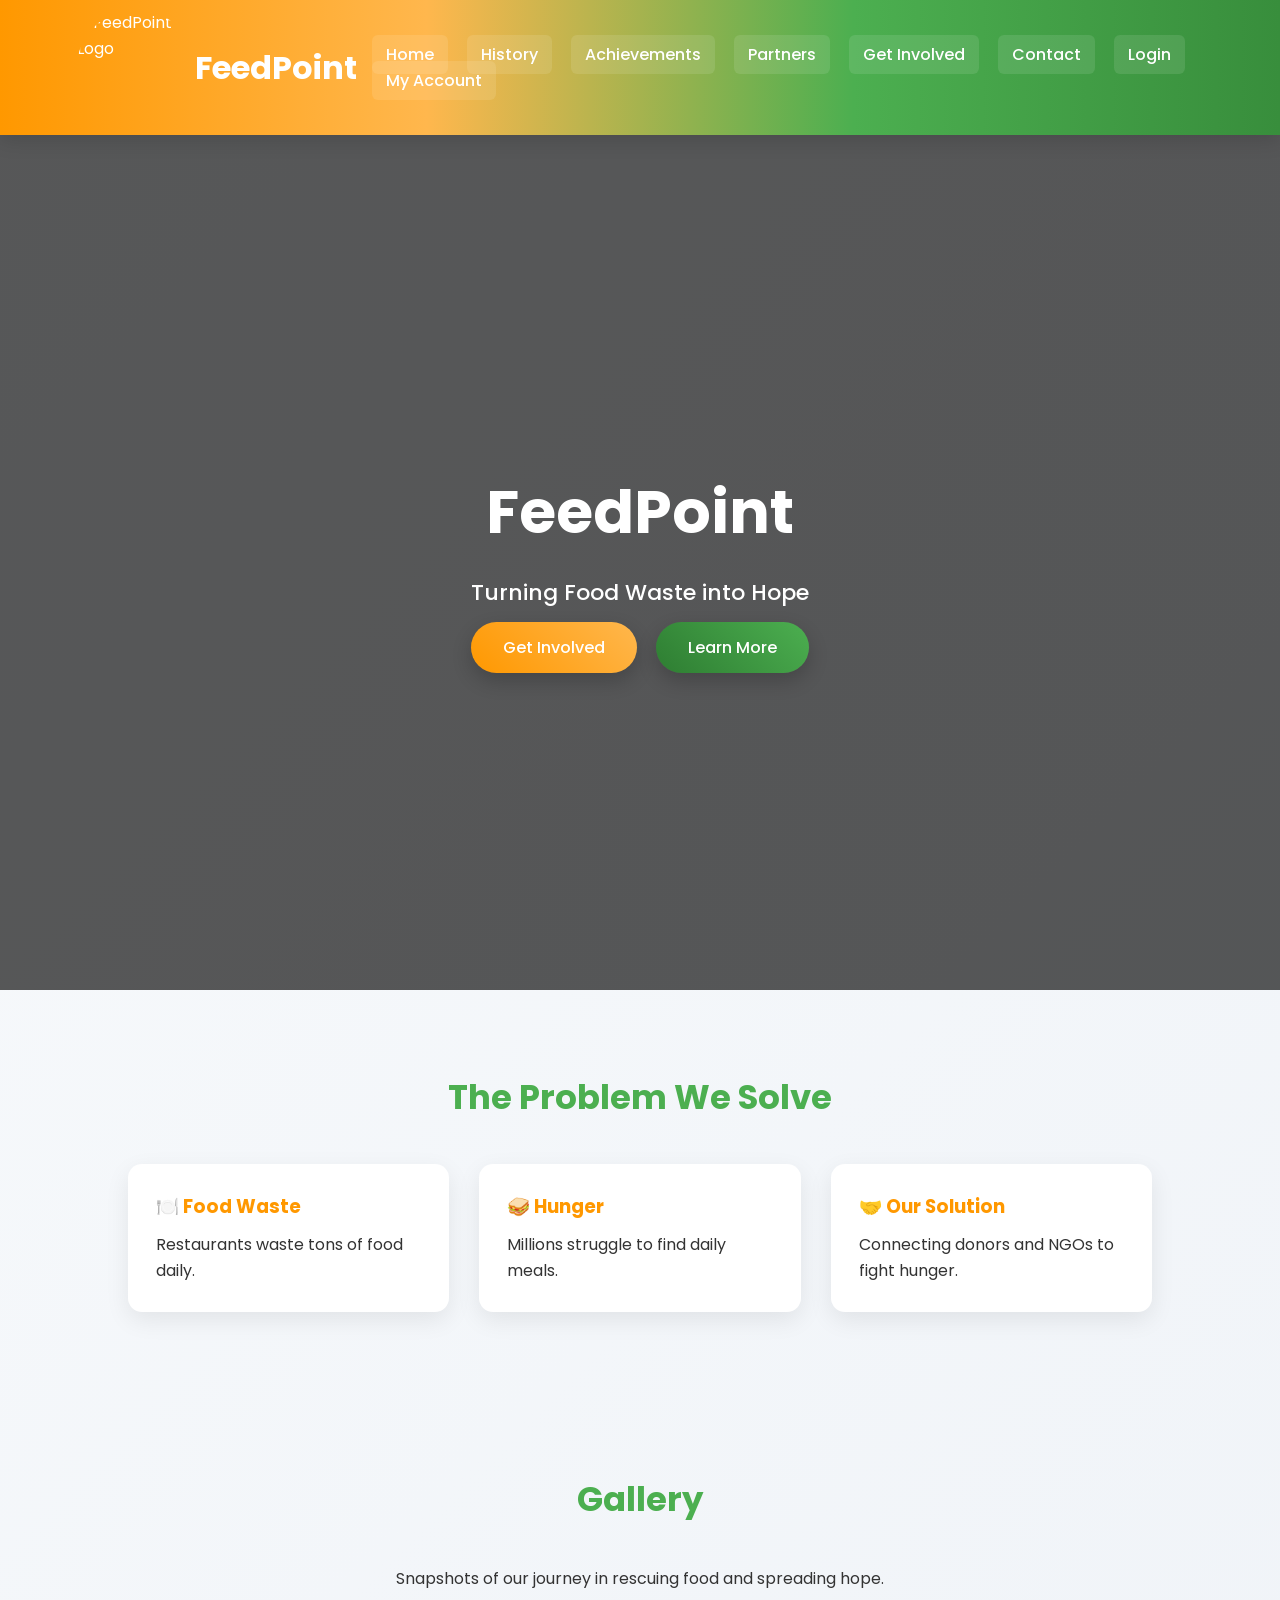
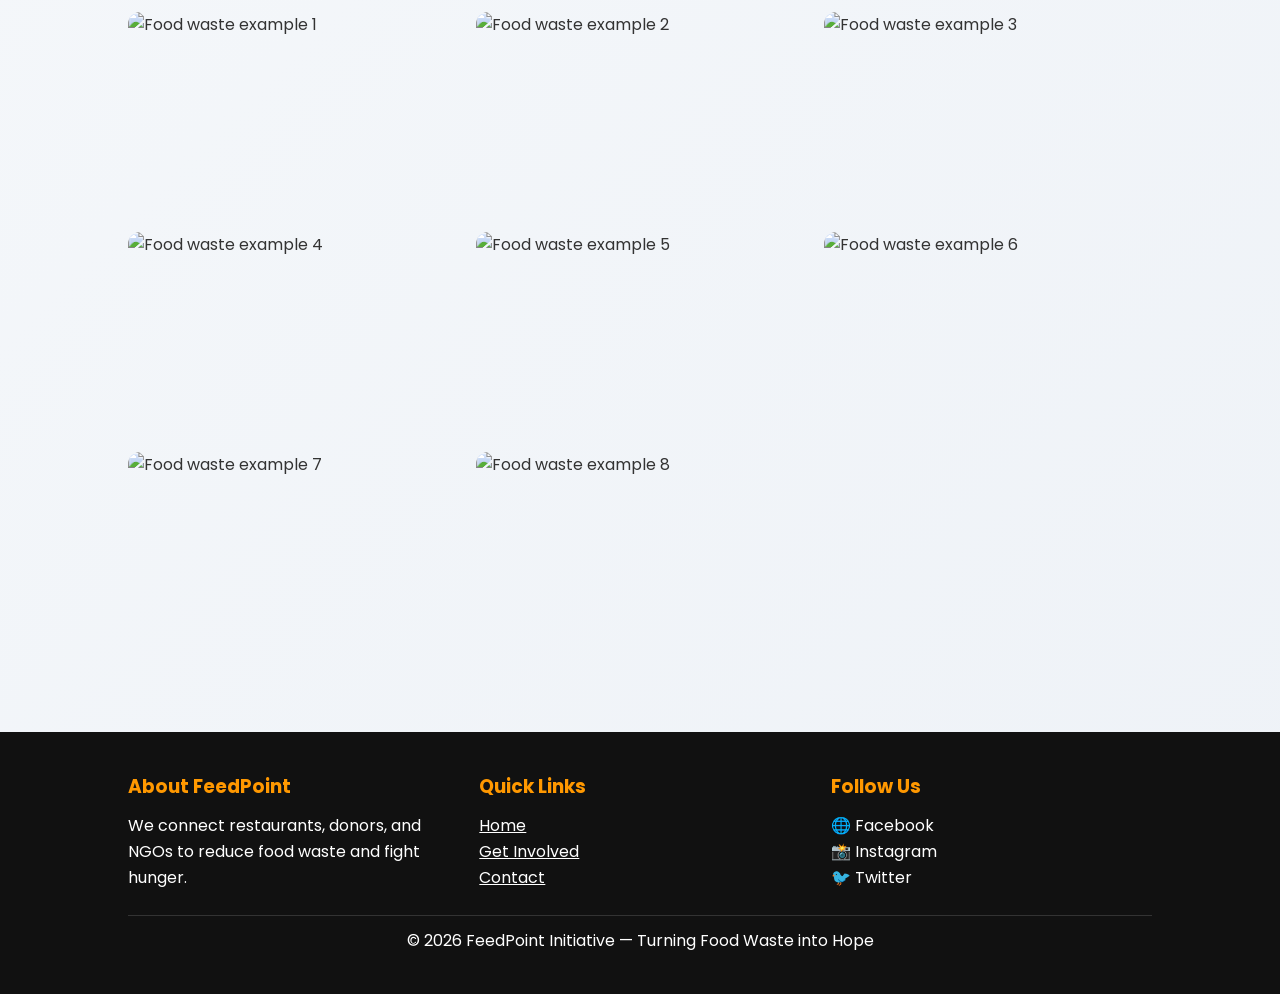
==== index.html @ d1efacf8 "Add files via upload" ====
<!DOCTYPE html>
<html lang="en">
<head>
  <meta charset="UTF-8">
  <meta name="viewport" content="width=device-width, initial-scale=1.0">
  <title>FeedPoint - Turning Food Waste into Hope</title>
  <link rel="stylesheet" href="style.css">
</head>
<body>

<header>
  <div class="logo">
    <img src="./Feedpoint da logo.png" alt="FeedPoint Logo">
  </div>
  <h1>FeedPoint</h1>
  <nav>
    <a href="index.html">Home</a>
    <a href="history.html">History</a>
    <a href="achievements.html">Achievements</a>
    <a href="partners.html">Partners</a>
    <a href="getinvolved.html">Get Involved</a>
    <a href="contact.html">Contact</a>
    <a href="login.html">Login</a>
    <a href="account.html">My Account</a>
  </nav>
</header>

<!-- HERO -->
<section class="hero" style="background:linear-gradient(rgba(0,0,0,.65),rgba(0,0,0,.65)),url('https://images.unsplash.com/photo-1555396273-367ea4eb4db5');background-size:cover;background-position:center;">
  <div>
    <h1>FeedPoint</h1>
    <p style="font-size:22px;font-weight:500;">Turning Food Waste into Hope</p>
    <a class="btn" href="getinvolved.html">Get Involved</a>
    <a class="btn" href="history.html" style="margin-left:15px;background:linear-gradient(45deg,#2e7d32,#4caf50);">Learn More</a>
  </div>
</section>

<!-- PROBLEM SECTION -->
<section class="section">
  <h2 class="section-title">The Problem We Solve</h2>
  <div class="cards">
    <div class="card">
      <h3>🍽️ Food Waste</h3>
      <p>Restaurants waste tons of food daily.</p>
    </div>
    <div class="card">
      <h3>🥪 Hunger</h3>
      <p>Millions struggle to find daily meals.</p>
    </div>
    <div class="card">
      <h3>🤝 Our Solution</h3>
      <p>Connecting donors and NGOs to fight hunger.</p>
    </div>
  </div>
</section>

<!-- GALLERY -->
<section class="section">
  <h2 class="section-title">Gallery</h2>
  <p style="text-align:center;margin-bottom:20px;">Snapshots of our journey in rescuing food and spreading hope.</p>
  <div class="gallery">
    <img src="./1.png" alt="Food waste example 1">
    <img src="./2.png" alt="Food waste example 2">
    <img src="./3.png" alt="Food waste example 3">
    <img src="./4.png" alt="Food waste example 4">
    <img src="./5.png" alt="Food waste example 5">
    <img src="./6.png" alt="Food waste example 6">
    <img src="./7.png" alt="Food waste example 7">
    <img src="./8.png" alt="Food waste example 8">
  </div>
</section>

<!-- FOOTER -->
<footer>
  <div class="footer-grid">
    <div>
      <h3>About FeedPoint</h3>
      <p>We connect restaurants, donors, and NGOs to reduce food waste and fight hunger.</p>
    </div>
    <div>
      <h3>Quick Links</h3>
      <p><a href="index.html" style="color:white;">Home</a></p>
      <p><a href="getinvolved.html" style="color:white;">Get Involved</a></p>
      <p><a href="contact.html" style="color:white;">Contact</a></p>
    </div>
    <div>
      <h3>Follow Us</h3>
      <p>🌐 Facebook</p>
      <p>📸 Instagram</p>
      <p>🐦 Twitter</p>
    </div>
  </div>
  <div class="footer-bottom">
    © 2026 FeedPoint Initiative — Turning Food Waste into Hope
  </div>
</footer>

</body>
</html>
---- style.css ----
@import url('https://fonts.googleapis.com/css2?family=Poppins:wght@300;400;500;600&display=swap');

* {
  margin: 0;
  padding: 0;
  box-sizing: border-box;
  font-family: 'Poppins', sans-serif;
}

body {
  background: linear-gradient(135deg, #f8fafc, #eef2f7);
  color: #333;
  line-height: 1.6;
  min-height: 100vh;
  display: flex;
  flex-direction: column;
}

header {
  display: flex;
  justify-content: space-between;
  align-items: center;
  padding: 10px 6%;
  background: linear-gradient(90deg, #ff9800, #ffb74d, #4caf50, #388e3c);
  color: white;
  position: sticky;
  top: 0;
  z-index: 1000;
  box-shadow: 0 4px 20px rgba(0,0,0,0.15);
}

.logo img {
  height: 115px;
  width: auto;
  display: block;
  border-radius: 50%;
}

nav a {
  margin-left: 15px;
  text-decoration: none;
  color: white;
  font-weight: 500;
  transition: .3s;
  padding: 8px 14px;          
  border-radius: 6px;         
  background: rgba(255, 255, 255, 0.1); 
}

nav a:hover {
  background: #ff9800;     
  color: #fff;               
}

.hero {
  height: 95vh;
  display: flex;
  align-items: center;
  justify-content: center;
  text-align: center;
  color: white;
}

.hero h1 {
  font-size: 60px;
  margin-bottom: 15px;
}

.hero p {
  font-size: 20px;
  margin-bottom: 25px;
}

.btn {
  padding: 14px 32px;
  border-radius: 30px;
  background: linear-gradient(45deg, #ff9800, #ffb74d);
  color: white;
  text-decoration: none;
  font-weight: 500;
  box-shadow: 0 8px 20px rgba(0,0,0,.2);
  transition: .3s;
}

.btn:hover {
  transform: translateY(-4px);
  box-shadow: 0 12px 25px rgba(0,0,0,.25);
  background: linear-gradient(45deg, #388e3c, #4caf50);
  color: #fff;
}

.section {
  flex: 1;
  padding: 80px 10%;
  display: flex;
  flex-direction: column;
  align-items: center;
  justify-content: center;
}

.section-title {
  text-align: center;
  font-size: 34px;
  margin-bottom: 40px;
  color: #4caf50;
}

.cards {
  display: grid;
  grid-template-columns: repeat(auto-fit, minmax(260px, 1fr));
  gap: 30px;
  width: 100%;
}

.card {
  background: white;
  padding: 28px;
  border-radius: 14px;
  box-shadow: 0 8px 25px rgba(0,0,0,.08);
  transition: .4s;
}

.card:hover {
  transform: translateY(-10px);
  box-shadow: 0 18px 40px rgba(0,0,0,.15);
}

.card h3 {
  margin-bottom: 10px;
  color: #ff9800;
}

.gallery {
  display: grid;
  grid-template-columns: repeat(auto-fit, minmax(250px, 1fr));
  gap: 20px;
  width: 100%;
}

.gallery img {
  width: 100%;
  height: 200px;
  object-fit: cover;
  border-radius: 12px;
  transition: .4s;
}

.gallery img:hover {
  transform: scale(1.05);
}

.timeline {
  border-left: 4px solid #ff9800;
  padding-left: 25px;
  max-width: 700px;
  margin: auto;
}

.timeline-item {
  margin-bottom: 30px;
}

.timeline-item h4 {
  color: #ff9800;
}

.stats {
  display: grid;
  grid-template-columns: repeat(auto-fit, minmax(200px, 1fr));
  gap: 30px;
  text-align: center;
  width: 100%;
}

.stat {
  background: white;
  padding: 35px;
  border-radius: 14px;
  box-shadow: 0 8px 25px rgba(0,0,0,.08);
}

.stat h2 {
  font-size: 36px;
  color: #ff9800;
}

.partner-grid {
  display: grid;
  grid-template-columns: repeat(auto-fit, minmax(250px, 1fr));
  gap: 30px;
  width: 100%;
}

.partner {
  background: white;
  border-radius: 14px;
  overflow: hidden;
  box-shadow: 0 8px 25px rgba(0,0,0,.08);
  transition: .3s;
}

.partner:hover {
  transform: translateY(-8px);
}

.partner img {
  width: 100%;
  height: 180px;
  object-fit: cover;
}

.partner div {
  padding: 18px;
}

.partner h3 {
  margin-bottom: 8px;
  color: #ff9800;
}

.contact {
  display: flex;
  justify-content: center;
  align-items: center;
  width: 100%;
}

.form {
  background: white;
  padding: 35px;
  width: 100%;
  max-width: 400px;
  border-radius: 14px;
  box-shadow: 0 12px 30px rgba(0,0,0,.12);
}

.form input,
.form textarea,
form input,
form select {
  width: 100%;
  padding: 12px;
  margin-top: 8px;
  margin-bottom: 15px;
  border-radius: 8px;
  border: 1px solid #ddd;
  transition: .3s;
}

.form input:focus,
.form textarea:focus,
form input:focus,
form select:focus {
  border-color: #ff9800;
  box-shadow: 0 0 6px rgba(255,152,0,.3);
  outline: none;
}

button {
  width: 100%;
  padding: 12px;
  border: none;
  border-radius: 8px;
  background: linear-gradient(45deg, #ff9800, #ffb74d);
  color: white;
  font-size: 15px;
  cursor: pointer;
  transition: .3s;
}

button:hover {
  transform: translateY(-2px);
  box-shadow: 0 8px 20px rgba(0,0,0,.2);
  background: linear-gradient(45deg, #388e3c, #4caf50);
  color: #fff;
}

footer {
  background: #111;
  color: white;
  padding: 40px 10%;
  margin-top: auto;
}

.footer-grid {
  display: grid;
  grid-template-columns: repeat(auto-fit, minmax(200px, 1fr));
  gap: 30px;
}

footer h3 {
  margin-bottom: 12px;
  color: #ff9800;
}

.footer-bottom {
  text-align: center;
  margin-top: 25px;
  border-top: 1px solid #333;
  padding-top: 12px;
}
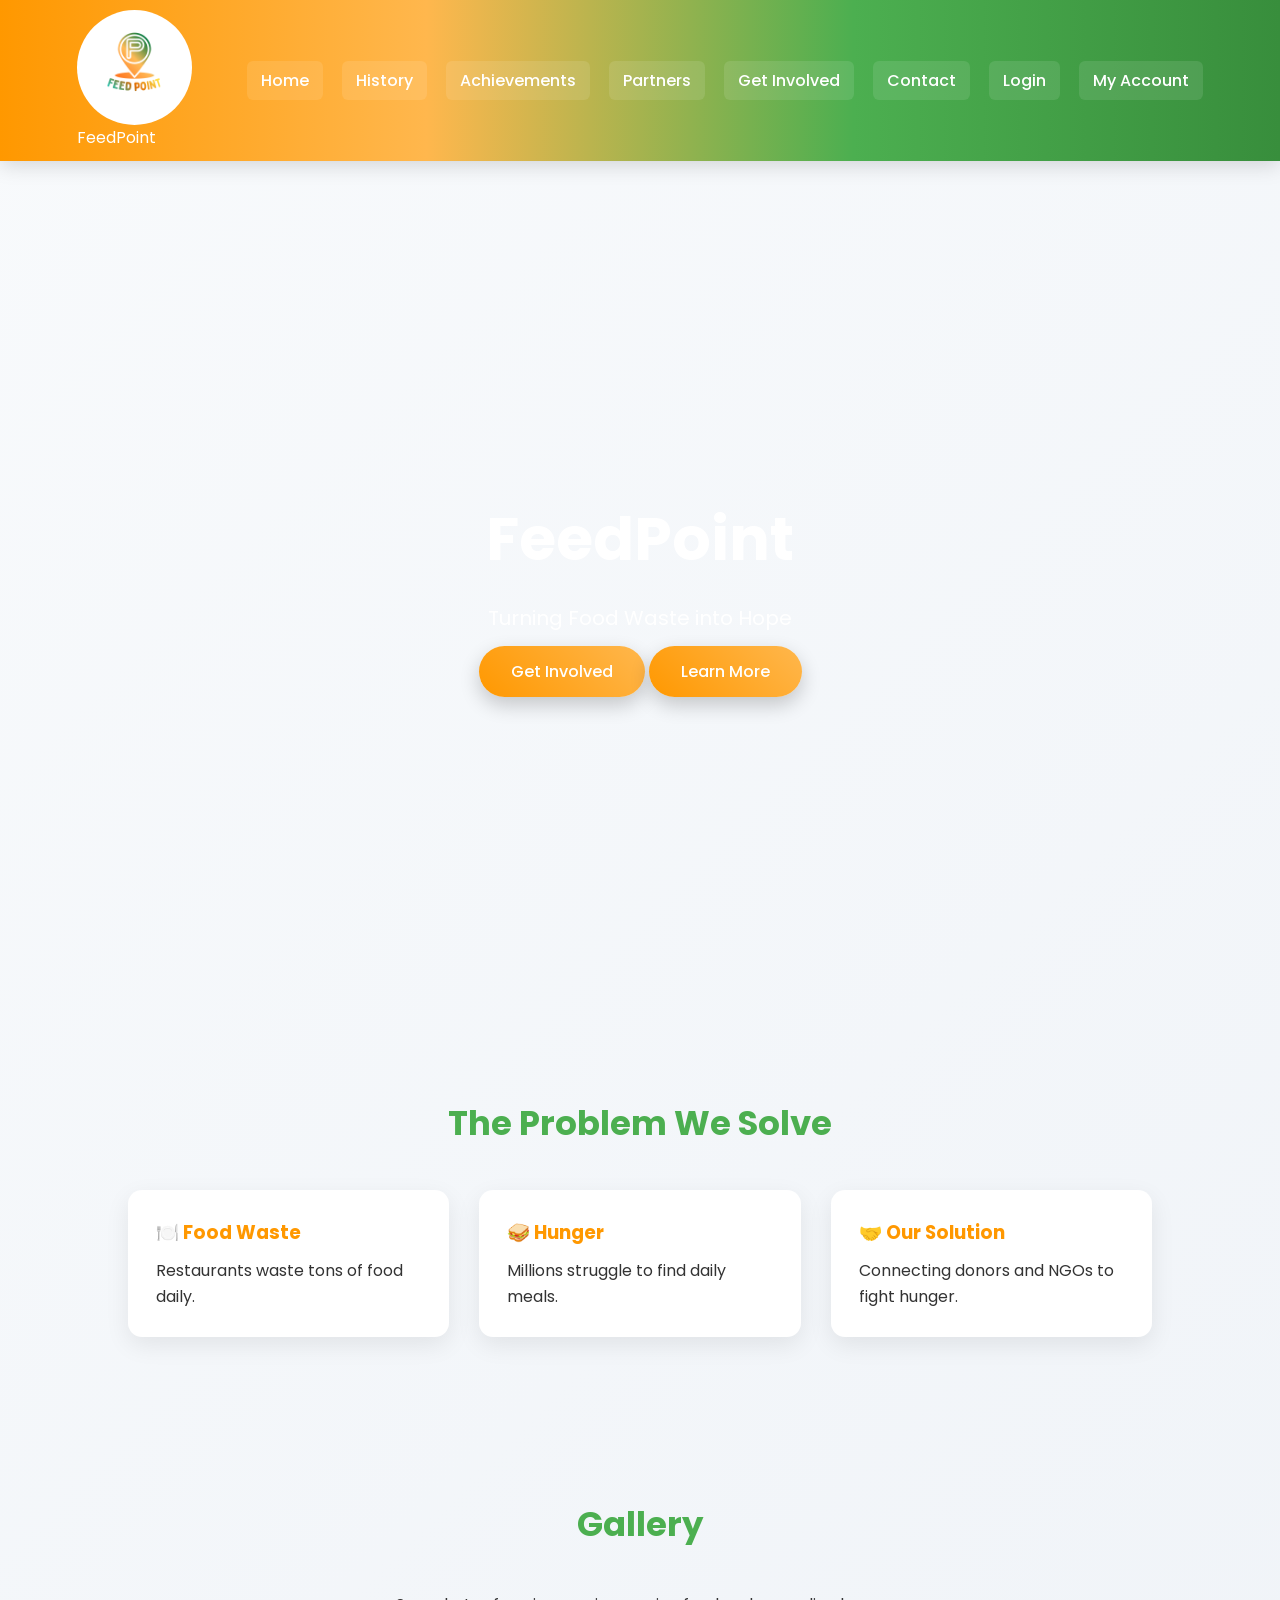
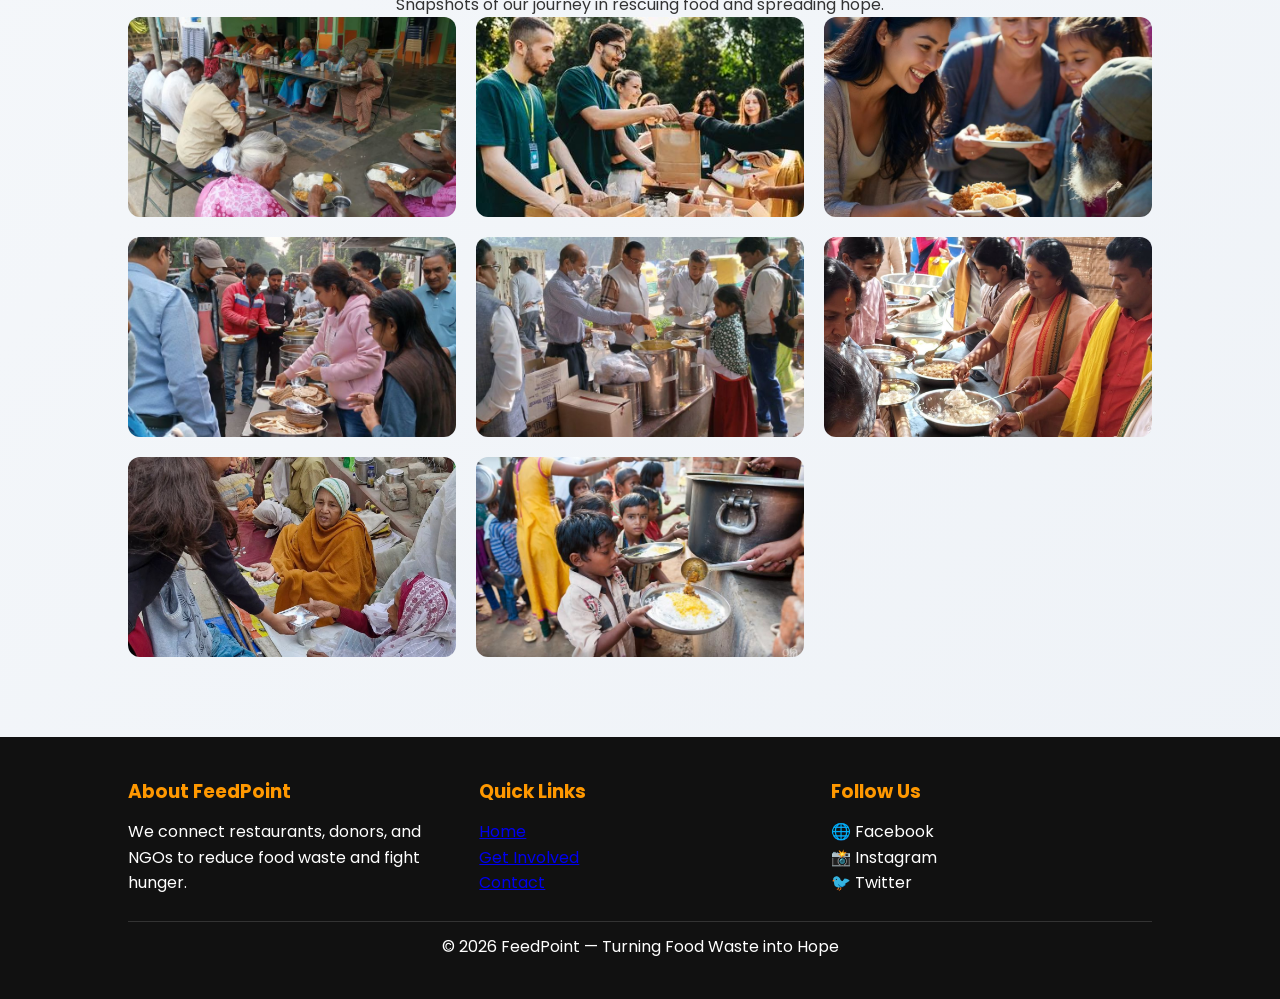
==== commit c43df478: "fixing glitches" ====
--- a/index.html
+++ b/index.html
@@ -8,45 +8,50 @@
 </head>
 <body>
 
-<header>
+<!-- HEADER -->
+<header class="navbar">
   <div class="logo">
     <img src="./Feedpoint da logo.png" alt="FeedPoint Logo">
+    <span>FeedPoint</span>
   </div>
-  <h1>FeedPoint</h1>
-  <nav>
-    <a href="index.html">Home</a>
-    <a href="history.html">History</a>
-    <a href="achievements.html">Achievements</a>
-    <a href="partners.html">Partners</a>
-    <a href="getinvolved.html">Get Involved</a>
-    <a href="contact.html">Contact</a>
-    <a href="login.html">Login</a>
-    <a href="account.html">My Account</a>
+
+  <nav class="nav-links">
+    <a href="#">Home</a>
+    <a href="#">History</a>
+    <a href="#">Achievements</a>
+    <a href="#">Partners</a>
+    <a href="#">Get Involved</a>
+    <a href="#">Contact</a>
+    <a href="#">Login</a>
+    <a href="#">My Account</a>
   </nav>
 </header>
 
 <!-- HERO -->
-<section class="hero" style="background:linear-gradient(rgba(0,0,0,.65),rgba(0,0,0,.65)),url('https://images.unsplash.com/photo-1555396273-367ea4eb4db5');background-size:cover;background-position:center;">
-  <div>
+<section class="hero">
+  <div class="hero-content">
     <h1>FeedPoint</h1>
-    <p style="font-size:22px;font-weight:500;">Turning Food Waste into Hope</p>
-    <a class="btn" href="getinvolved.html">Get Involved</a>
-    <a class="btn" href="history.html" style="margin-left:15px;background:linear-gradient(45deg,#2e7d32,#4caf50);">Learn More</a>
+    <p>Turning Food Waste into Hope</p>
+    <a class="btn" href="#">Get Involved</a>
+    <a class="btn secondary" href="#">Learn More</a>
   </div>
 </section>
 
-<!-- PROBLEM SECTION -->
+<!-- PROBLEM -->
 <section class="section">
   <h2 class="section-title">The Problem We Solve</h2>
+
   <div class="cards">
     <div class="card">
       <h3>🍽️ Food Waste</h3>
       <p>Restaurants waste tons of food daily.</p>
     </div>
+
     <div class="card">
       <h3>🥪 Hunger</h3>
       <p>Millions struggle to find daily meals.</p>
     </div>
+
     <div class="card">
       <h3>🤝 Our Solution</h3>
       <p>Connecting donors and NGOs to fight hunger.</p>
@@ -57,43 +62,49 @@
 <!-- GALLERY -->
 <section class="section">
   <h2 class="section-title">Gallery</h2>
-  <p style="text-align:center;margin-bottom:20px;">Snapshots of our journey in rescuing food and spreading hope.</p>
+  <p class="section-sub">Snapshots of our journey in rescuing food and spreading hope.</p>
+
   <div class="gallery">
-    <img src="./1.png" alt="Food waste example 1">
-    <img src="./2.png" alt="Food waste example 2">
-    <img src="./3.png" alt="Food waste example 3">
-    <img src="./4.png" alt="Food waste example 4">
-    <img src="./5.png" alt="Food waste example 5">
-    <img src="./6.png" alt="Food waste example 6">
-    <img src="./7.png" alt="Food waste example 7">
-    <img src="./8.png" alt="Food waste example 8">
+    <img src="./1.png">
+    <img src="./2.png">
+    <img src="./3.png">
+    <img src="./4.png">
+    <img src="./5.png">
+    <img src="./6.png">
+    <img src="./7.png">
+    <img src="./8.png">
   </div>
 </section>
 
 <!-- FOOTER -->
 <footer>
   <div class="footer-grid">
+
     <div>
       <h3>About FeedPoint</h3>
       <p>We connect restaurants, donors, and NGOs to reduce food waste and fight hunger.</p>
     </div>
+
     <div>
       <h3>Quick Links</h3>
-      <p><a href="index.html" style="color:white;">Home</a></p>
-      <p><a href="getinvolved.html" style="color:white;">Get Involved</a></p>
-      <p><a href="contact.html" style="color:white;">Contact</a></p>
+      <p><a href="#">Home</a></p>
+      <p><a href="#">Get Involved</a></p>
+      <p><a href="#">Contact</a></p>
     </div>
+
     <div>
       <h3>Follow Us</h3>
       <p>🌐 Facebook</p>
       <p>📸 Instagram</p>
       <p>🐦 Twitter</p>
     </div>
+
   </div>
+
   <div class="footer-bottom">
-    © 2026 FeedPoint Initiative — Turning Food Waste into Hope
+    © 2026 FeedPoint — Turning Food Waste into Hope
   </div>
 </footer>
 
 </body>
-</html>+</html>
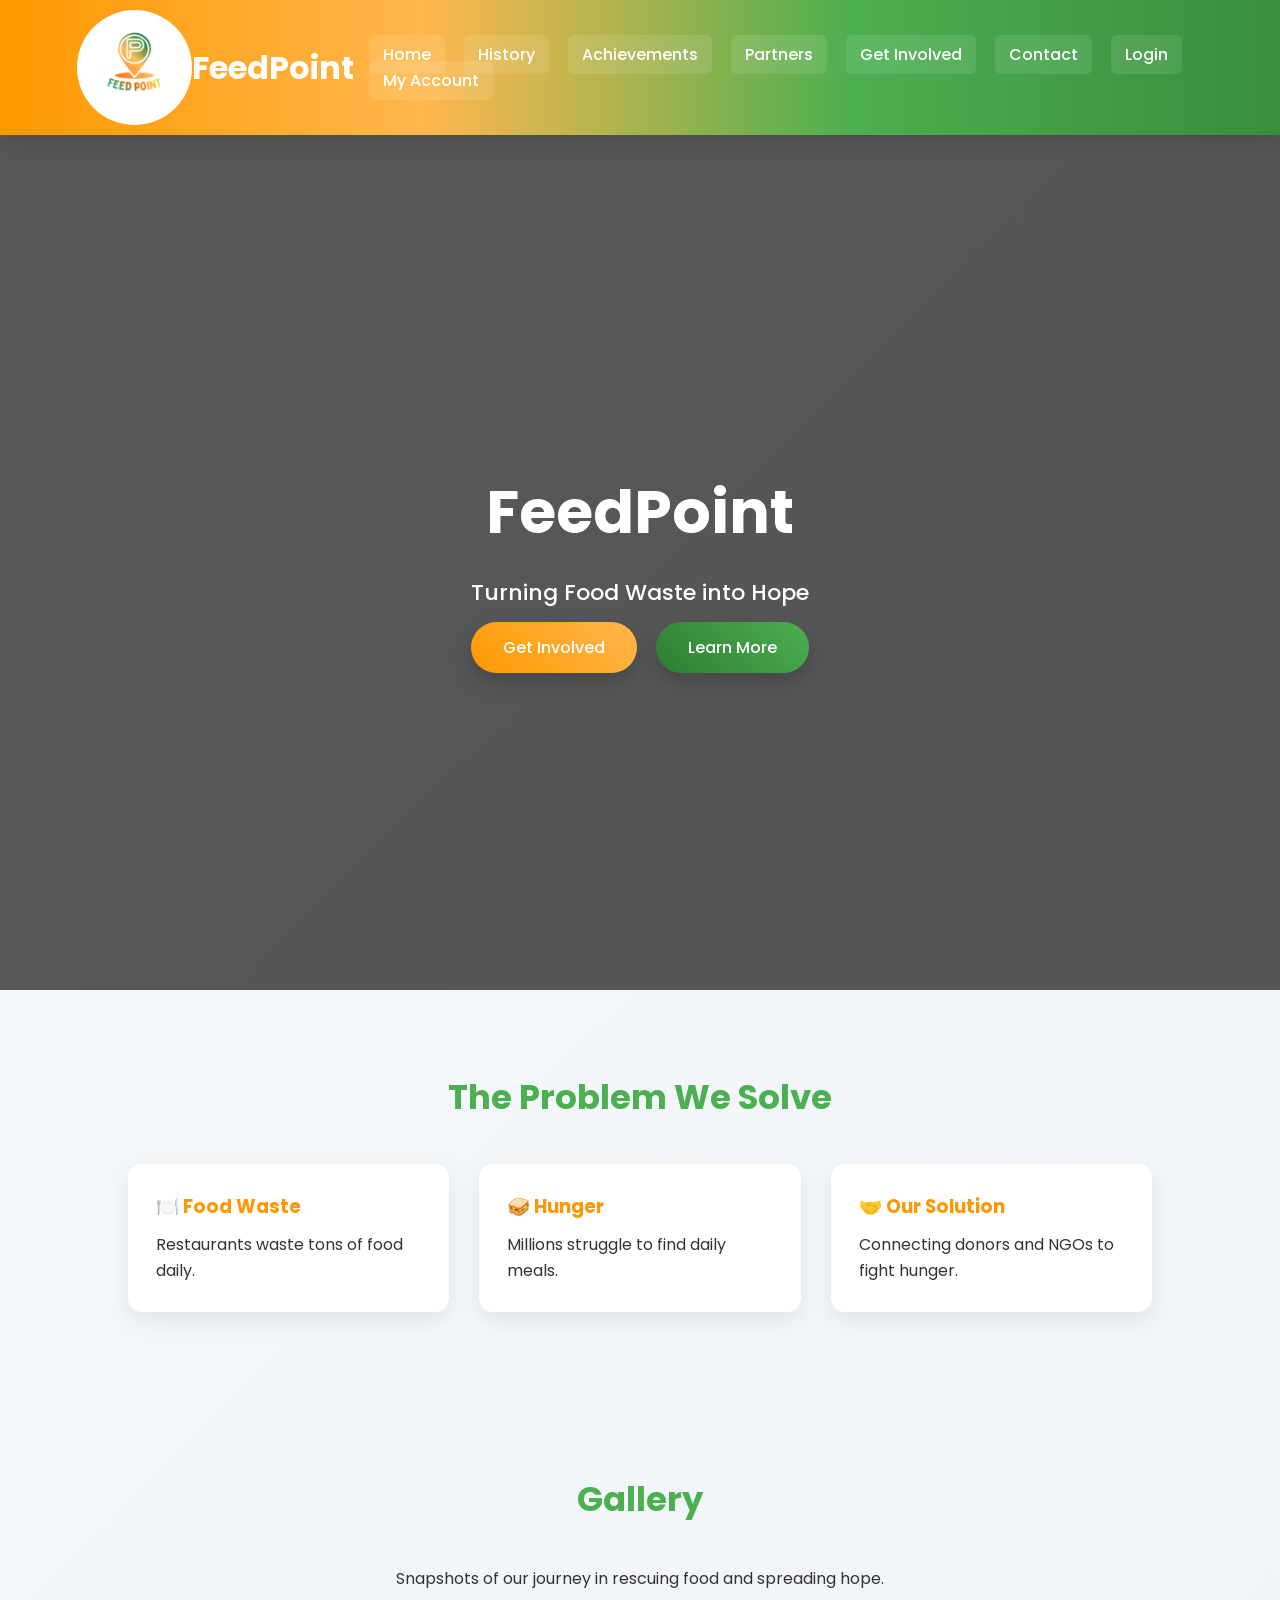
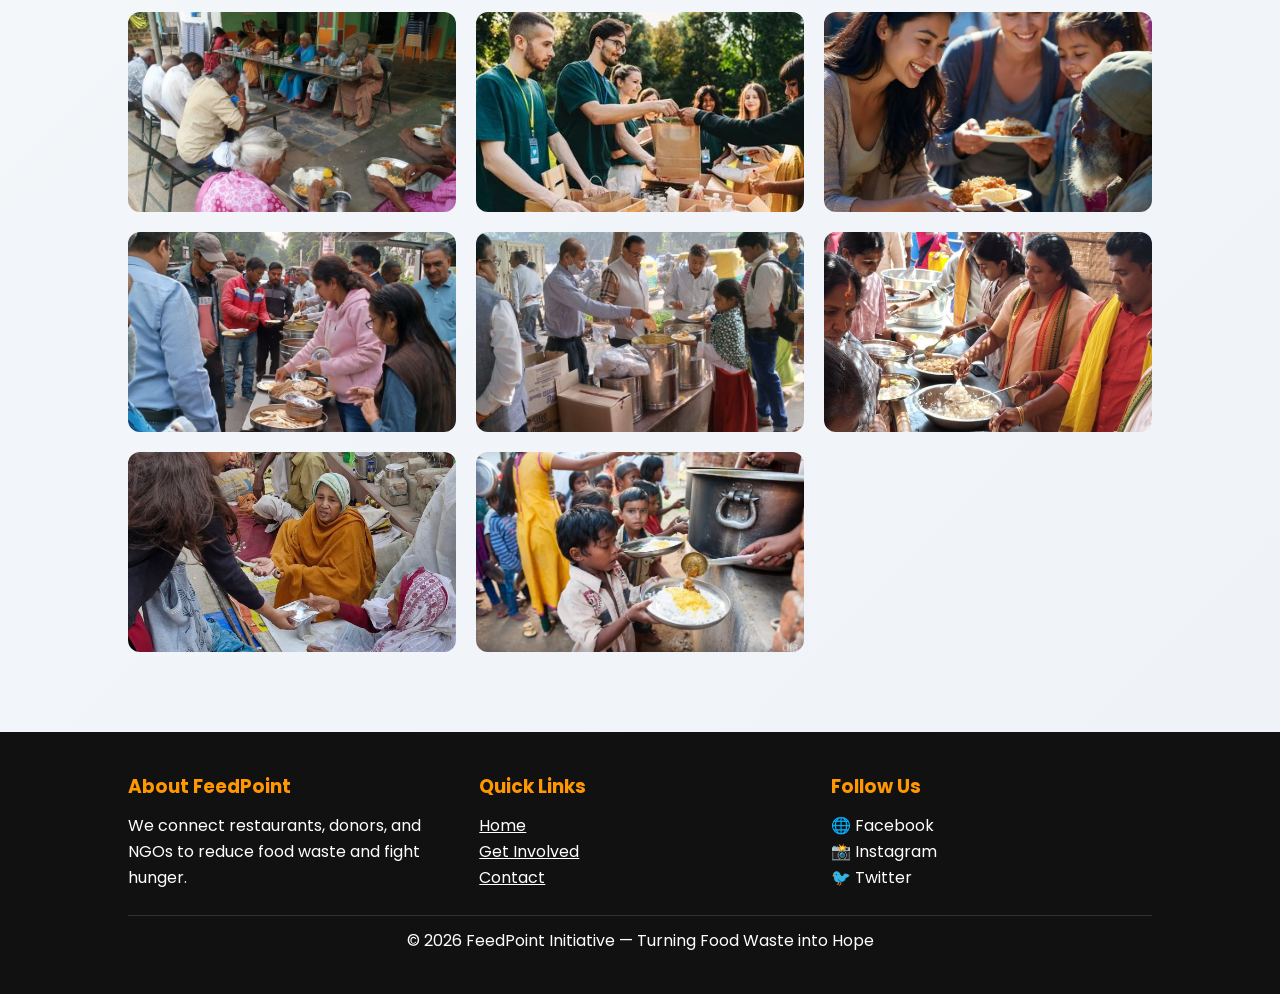
==== commit b9f34522: "Refactor index.html for improved structure and styling Updated the HTML structure and improved acces" ====
--- a/index.html
+++ b/index.html
@@ -8,50 +8,45 @@
 </head>
 <body>
 
-<!-- HEADER -->
-<header class="navbar">
+<header>
   <div class="logo">
     <img src="./Feedpoint da logo.png" alt="FeedPoint Logo">
-    <span>FeedPoint</span>
   </div>
-
-  <nav class="nav-links">
-    <a href="#">Home</a>
-    <a href="#">History</a>
-    <a href="#">Achievements</a>
-    <a href="#">Partners</a>
-    <a href="#">Get Involved</a>
-    <a href="#">Contact</a>
-    <a href="#">Login</a>
-    <a href="#">My Account</a>
+  <h1>FeedPoint</h1>
+  <nav>
+    <a href="index.html">Home</a>
+    <a href="history.html">History</a>
+    <a href="achievements.html">Achievements</a>
+    <a href="partners.html">Partners</a>
+    <a href="getinvolved.html">Get Involved</a>
+    <a href="contact.html">Contact</a>
+    <a href="login.html">Login</a>
+    <a href="account.html">My Account</a>
   </nav>
 </header>
 
 <!-- HERO -->
-<section class="hero">
-  <div class="hero-content">
+<section class="hero" style="background:linear-gradient(rgba(0,0,0,.65),rgba(0,0,0,.65)),url('https://images.unsplash.com/photo-1555396273-367ea4eb4db5');background-size:cover;background-position:center;">
+  <div>
     <h1>FeedPoint</h1>
-    <p>Turning Food Waste into Hope</p>
-    <a class="btn" href="#">Get Involved</a>
-    <a class="btn secondary" href="#">Learn More</a>
+    <p style="font-size:22px;font-weight:500;">Turning Food Waste into Hope</p>
+    <a class="btn" href="getinvolved.html">Get Involved</a>
+    <a class="btn" href="history.html" style="margin-left:15px;background:linear-gradient(45deg,#2e7d32,#4caf50);">Learn More</a>
   </div>
 </section>
 
-<!-- PROBLEM -->
+<!-- PROBLEM SECTION -->
 <section class="section">
   <h2 class="section-title">The Problem We Solve</h2>
-
   <div class="cards">
     <div class="card">
       <h3>🍽️ Food Waste</h3>
       <p>Restaurants waste tons of food daily.</p>
     </div>
-
     <div class="card">
       <h3>🥪 Hunger</h3>
       <p>Millions struggle to find daily meals.</p>
     </div>
-
     <div class="card">
       <h3>🤝 Our Solution</h3>
       <p>Connecting donors and NGOs to fight hunger.</p>
@@ -62,47 +57,41 @@
 <!-- GALLERY -->
 <section class="section">
   <h2 class="section-title">Gallery</h2>
-  <p class="section-sub">Snapshots of our journey in rescuing food and spreading hope.</p>
-
+  <p style="text-align:center;margin-bottom:20px;">Snapshots of our journey in rescuing food and spreading hope.</p>
   <div class="gallery">
-    <img src="./1.png">
-    <img src="./2.png">
-    <img src="./3.png">
-    <img src="./4.png">
-    <img src="./5.png">
-    <img src="./6.png">
-    <img src="./7.png">
-    <img src="./8.png">
+    <img src="./1.png" alt="Food waste example 1">
+    <img src="./2.png" alt="Food waste example 2">
+    <img src="./3.png" alt="Food waste example 3">
+    <img src="./4.png" alt="Food waste example 4">
+    <img src="./5.png" alt="Food waste example 5">
+    <img src="./6.png" alt="Food waste example 6">
+    <img src="./7.png" alt="Food waste example 7">
+    <img src="./8.png" alt="Food waste example 8">
   </div>
 </section>
 
 <!-- FOOTER -->
 <footer>
   <div class="footer-grid">
-
     <div>
       <h3>About FeedPoint</h3>
       <p>We connect restaurants, donors, and NGOs to reduce food waste and fight hunger.</p>
     </div>
-
     <div>
       <h3>Quick Links</h3>
-      <p><a href="#">Home</a></p>
-      <p><a href="#">Get Involved</a></p>
-      <p><a href="#">Contact</a></p>
+      <p><a href="index.html" style="color:white;">Home</a></p>
+      <p><a href="getinvolved.html" style="color:white;">Get Involved</a></p>
+      <p><a href="contact.html" style="color:white;">Contact</a></p>
     </div>
-
     <div>
       <h3>Follow Us</h3>
       <p>🌐 Facebook</p>
       <p>📸 Instagram</p>
       <p>🐦 Twitter</p>
     </div>
-
   </div>
-
   <div class="footer-bottom">
-    © 2026 FeedPoint — Turning Food Waste into Hope
+    © 2026 FeedPoint Initiative — Turning Food Waste into Hope
   </div>
 </footer>
 
--- a/style.css
+++ b/style.css
@@ -7,6 +7,7 @@
   font-family: 'Poppins', sans-serif;
 }
 
+/* BODY */
 body {
   background: linear-gradient(135deg, #f8fafc, #eef2f7);
   color: #333;
@@ -16,6 +17,7 @@
   flex-direction: column;
 }
 
+/* HEADER */
 header {
   display: flex;
   justify-content: space-between;
@@ -42,16 +44,17 @@
   color: white;
   font-weight: 500;
   transition: .3s;
-  padding: 8px 14px;          
-  border-radius: 6px;         
-  background: rgba(255, 255, 255, 0.1); 
+  padding: 8px 14px;          /* box ke andar spacing */
+  border-radius: 6px;         /* rounded corners */
+  background: rgba(255, 255, 255, 0.1); /* halka transparent box */
 }
 
 nav a:hover {
-  background: #ff9800;     
-  color: #fff;               
-}
-
+  background: #ff9800;        /* hover pe orange box */
+  color: #fff;                /* text white ho jayega */
+}
+
+/* HERO */
 .hero {
   height: 95vh;
   display: flex;
@@ -89,6 +92,7 @@
   color: #fff;
 }
 
+/* SECTION */
 .section {
   flex: 1;
   padding: 80px 10%;
@@ -105,6 +109,7 @@
   color: #4caf50;
 }
 
+/* CARDS */
 .cards {
   display: grid;
   grid-template-columns: repeat(auto-fit, minmax(260px, 1fr));
@@ -130,6 +135,7 @@
   color: #ff9800;
 }
 
+/* GALLERY */
 .gallery {
   display: grid;
   grid-template-columns: repeat(auto-fit, minmax(250px, 1fr));
@@ -149,6 +155,7 @@
   transform: scale(1.05);
 }
 
+/* TIMELINE */
 .timeline {
   border-left: 4px solid #ff9800;
   padding-left: 25px;
@@ -164,6 +171,7 @@
   color: #ff9800;
 }
 
+/* STATS */
 .stats {
   display: grid;
   grid-template-columns: repeat(auto-fit, minmax(200px, 1fr));
@@ -184,6 +192,7 @@
   color: #ff9800;
 }
 
+/* PARTNERS */
 .partner-grid {
   display: grid;
   grid-template-columns: repeat(auto-fit, minmax(250px, 1fr));
@@ -218,6 +227,7 @@
   color: #ff9800;
 }
 
+/* CONTACT / FORM */
 .contact {
   display: flex;
   justify-content: center;
@@ -256,6 +266,7 @@
   outline: none;
 }
 
+/* BUTTON */
 button {
   width: 100%;
   padding: 12px;
@@ -275,6 +286,7 @@
   color: #fff;
 }
 
+/* FOOTER */
 footer {
   background: #111;
   color: white;
